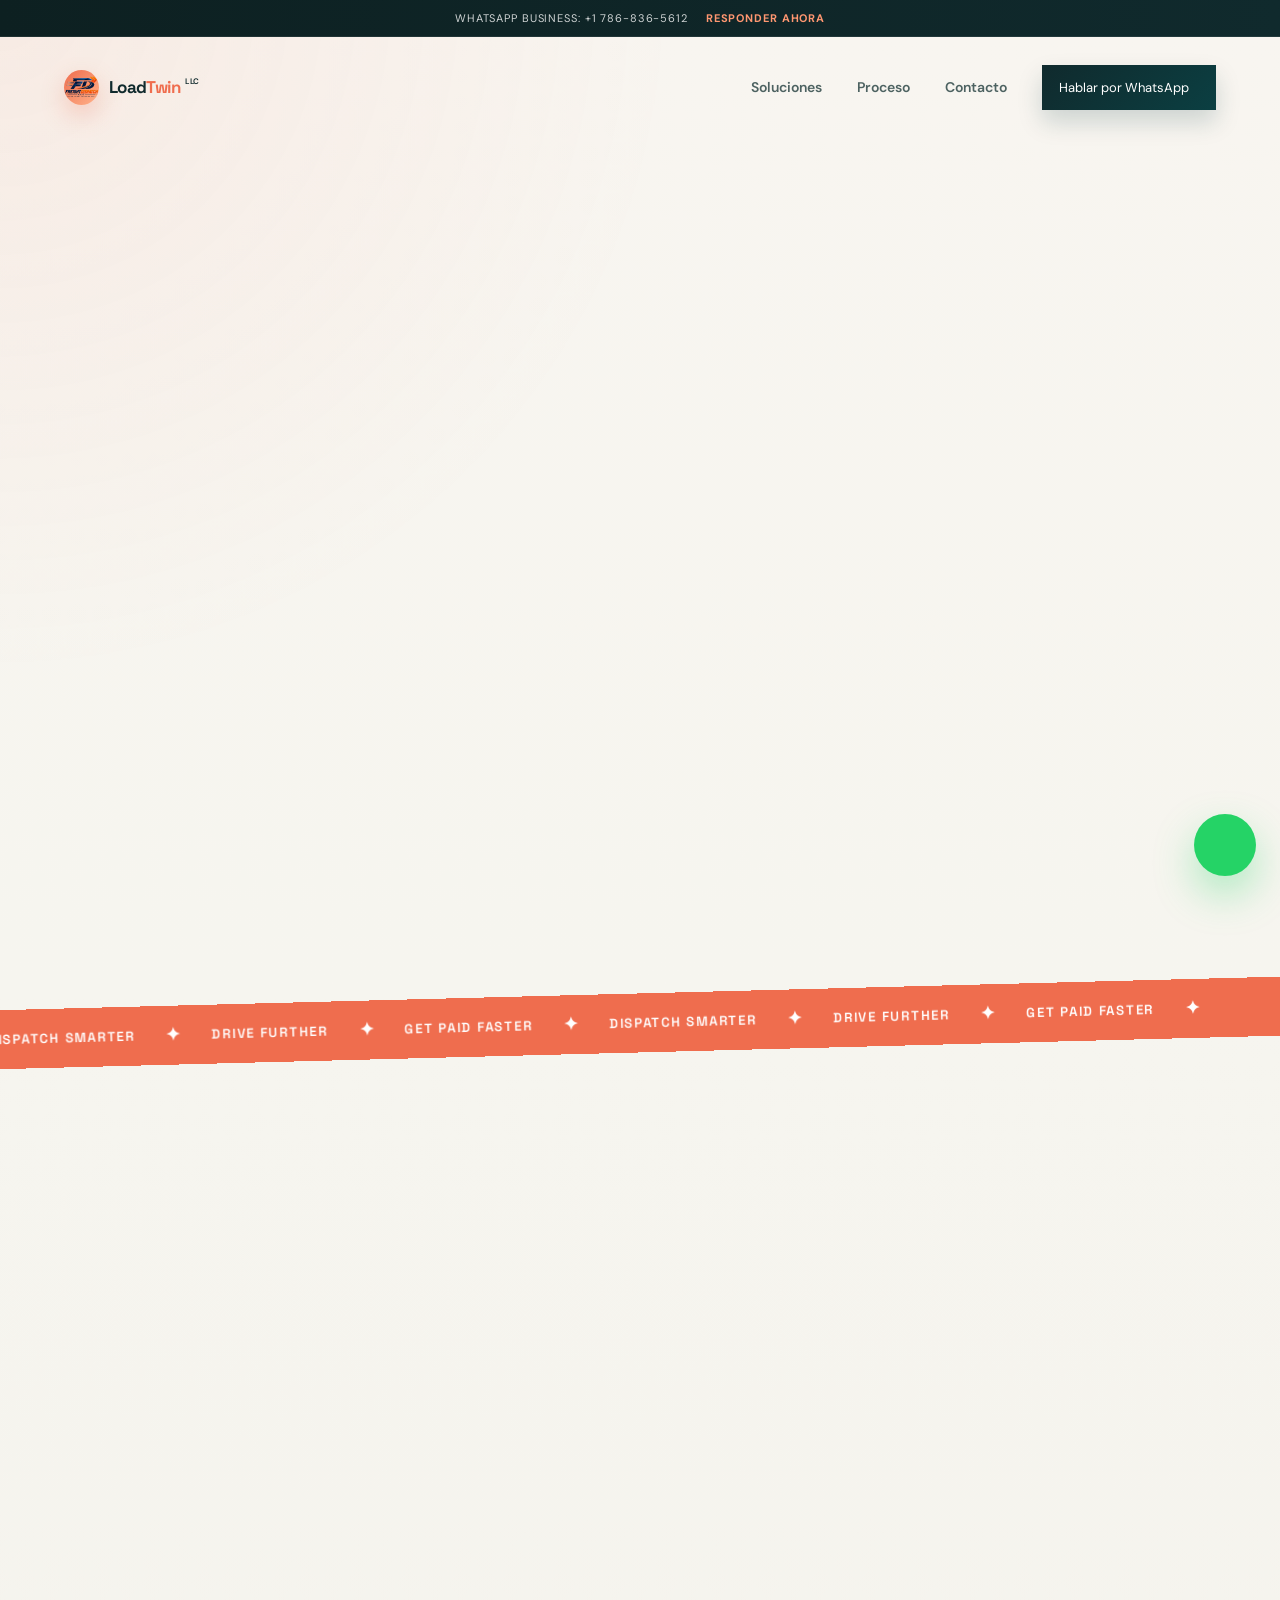
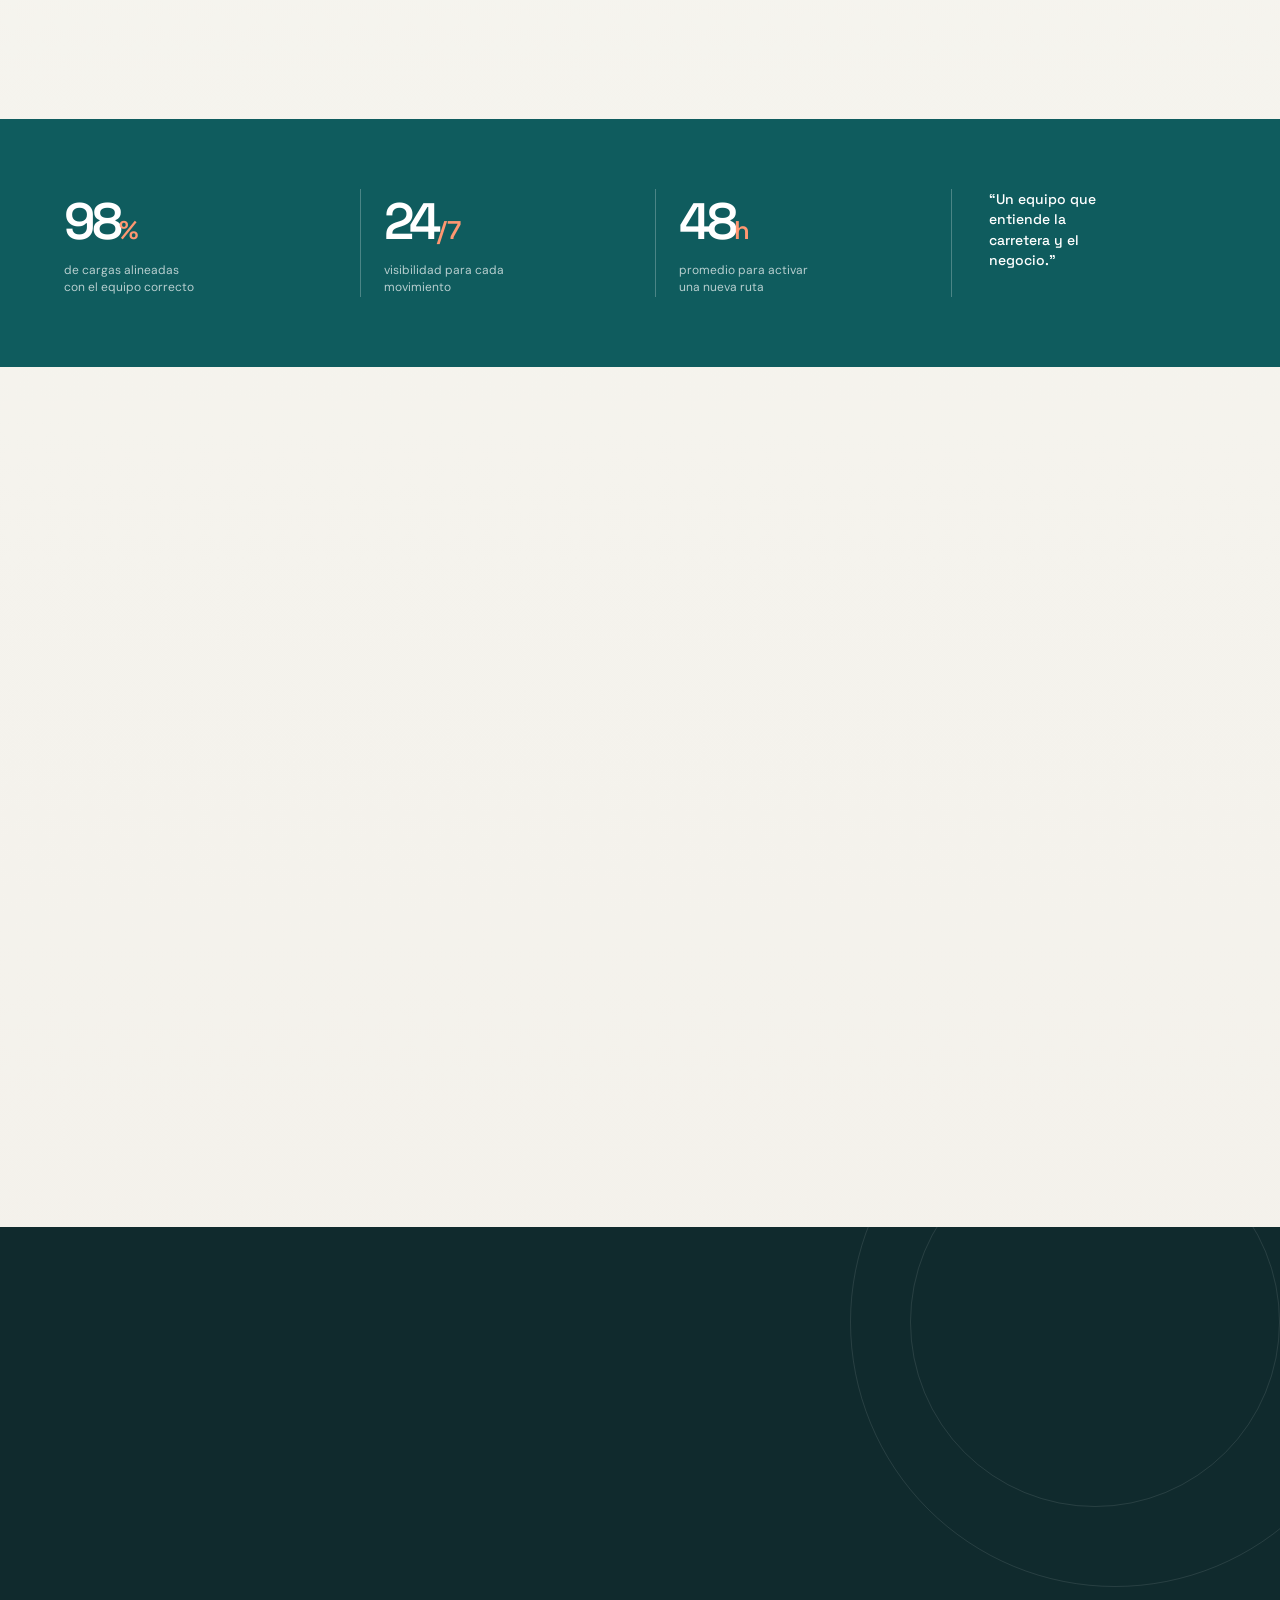
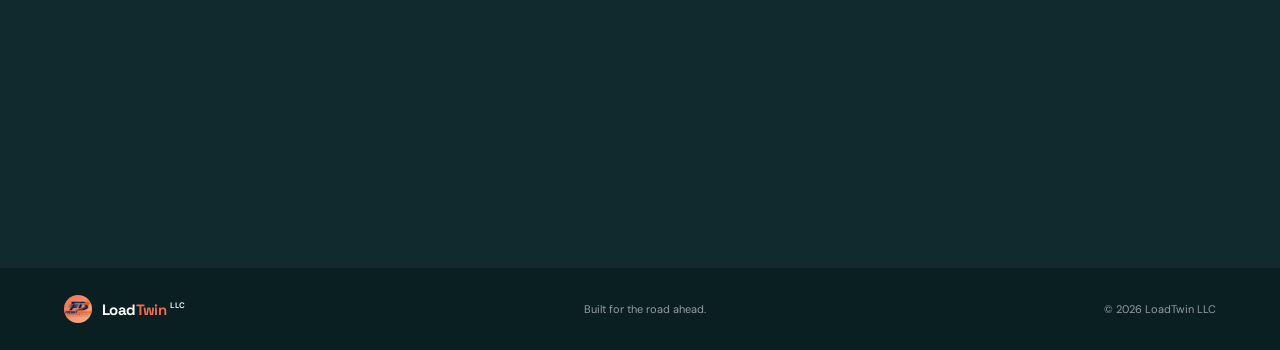
==== Web/loadtwin/index.html @ 12fa89ee "feat: add LoadTwin landing clone" ====
<!doctype html>
<html lang="es">
<head>
  <meta charset="UTF-8">
  <meta name="viewport" content="width=device-width, initial-scale=1.0">
  <meta name="description" content="LoadTwin LLC conecta cargas, transportistas y operaciones de transporte con precisión.">
  <title>LoadTwin LLC | Mueve mejor</title>
  <link rel="preconnect" href="https://fonts.googleapis.com">
  <link rel="preconnect" href="https://fonts.gstatic.com" crossorigin>
  <link href="https://fonts.googleapis.com/css2?family=DM+Sans:wght@400;500;600;700&family=Space+Grotesk:wght@500;600;700&display=swap" rel="stylesheet">
  <link rel="stylesheet" href="styles.css">
  <script src="https://unpkg.com/lucide@latest"></script>
  <script>window.LOADTWIN_API_URL = window.LOADTWIN_API_URL || 'https://loadtwin-api.onrender.com';</script>
  <script defer src="script.js"></script>
</head>
<body>
  <div class="top-contact-bar">
    <div class="top-contact-inner">
      <span>WhatsApp Business: +1 786-836-5612</span>
      <a href="https://wa.me/17868365612?text=Hola%20LoadTwin%20LLC%2C%20quiero%20informaci%C3%B3n%20sobre%20cargas%20y%20despacho." target="_blank" rel="noopener noreferrer">Responder ahora</a>
    </div>
  </div>

  <header class="site-header" id="inicio">
    <a class="brand" href="#inicio" aria-label="LoadTwin LLC, inicio">
      <span class="brand-mark"><img src="Designer.png" alt="LoadTwin LLC logo"></span>
      <span>Load<span>Twin</span><small>LLC</small></span>
    </a>
    <button class="menu-toggle icon-button" type="button" aria-label="Abrir menú" aria-expanded="false">
      <i data-lucide="menu"></i>
    </button>
    <nav class="main-nav" aria-label="Navegación principal">
      <a href="#soluciones">Soluciones</a>
      <a href="#proceso">Proceso</a>
      <a href="#contacto">Contacto</a>
      <a class="nav-cta" href="https://wa.me/17868365612?text=Hola%20LoadTwin%20LLC%2C%20quiero%20informaci%C3%B3n%20sobre%20cargas%20y%20despacho." target="_blank" rel="noopener noreferrer">Hablar por WhatsApp <i data-lucide="arrow-up-right"></i></a>
    </nav>
  </header>

  <main>
    <section class="hero section-grid">
      <div class="hero-copy reveal">
        <div class="eyebrow"><span class="pulse-dot"></span> Operaciones que avanzan</div>
        <h1>Tu próxima carga no se queda esperando.<em> Lo movemos.</em></h1>
        <p class="hero-lede">Dispatch de carga para transportistas y brokers que quieren rutas mejor alineadas, menos fricción operativa y más control sobre cada movimiento.</p>
        <div class="hero-actions">
          <a class="button button-dark" href="https://wa.me/17868365612?text=Hola%20LoadTwin%20LLC%2C%20quiero%20informaci%C3%B3n%20sobre%20cargas%20y%20despacho." target="_blank" rel="noopener noreferrer">Hablar por WhatsApp <i data-lucide="arrow-right"></i></a>
          <a class="text-link" href="#soluciones">Conoce nuestra operación <i data-lucide="play-circle"></i></a>
        </div>
        <div class="hero-trust">
          <div class="avatar-stack" aria-hidden="true">
            <img src="https://images.unsplash.com/photo-1536147116438-62679a5e01f2?auto=format&fit=crop&w=80&q=80" alt="">
            <img src="https://images.unsplash.com/photo-1500648767791-00dcc994a43e?auto=format&fit=crop&w=80&q=80" alt="">
            <img src="https://images.unsplash.com/photo-1560250097-0b93528c311a?auto=format&fit=crop&w=80&q=80" alt="">
          </div>
          <span><strong>+250</strong> operadores ya se mueven con nosotros</span>
        </div>
      </div>
      <div class="hero-visual reveal reveal-delay">
        <div class="image-frame">
          <img src="https://images.unsplash.com/photo-1519003722824-194d4455a60c?auto=format&fit=crop&w=1200&q=85" alt="Camión de carga recorriendo una carretera">
          <div class="image-stamp"><span>FD</span><strong>On the road<br>since 2019</strong></div>
        </div>
        <div class="route-card floating-card">
          <div class="route-icon"><i data-lucide="navigation"></i></div>
          <div><span>Ruta en seguimiento</span><strong>Miami <b>→</b> Dallas</strong></div>
          <span class="status-chip">En ruta</span>
        </div>
      </div>
    </section>

    <section class="marquee-band" aria-label="Servicios de LoadTwin">
      <div class="marquee-track"><span>DISPATCH SMARTER</span><b>✦</b><span>DRIVE FURTHER</span><b>✦</b><span>GET PAID FASTER</span><b>✦</b><span>DISPATCH SMARTER</span><b>✦</b><span>DRIVE FURTHER</span><b>✦</b><span>GET PAID FASTER</span><b>✦</b></div>
    </section>

    <section class="solutions section-grid" id="soluciones">
      <div class="section-heading reveal">
        <div class="eyebrow">Una operación más clara</div>
        <h2>Menos fricción.<br><em>Más ruta.</em></h2>
        <p>Coordinamos la operación para que puedas mover carga con mejor sincronía, menos llamadas y más oportunidades reales.</p>
        <a class="text-link" href="#contacto">Ver cómo podemos ayudarte <i data-lucide="arrow-up-right"></i></a>
      </div>
      <div class="service-list reveal reveal-delay">
        <article class="service-item">
          <span class="service-number">01</span><div class="service-icon"><i data-lucide="scan-search"></i></div>
          <div><h3>Búsqueda con criterio</h3><p>Filtramos cargas por ruta, equipo, tarifa y tiempos para encontrar oportunidades que sí encajan.</p></div>
          <i class="service-arrow" data-lucide="arrow-up-right"></i>
        </article>
        <article class="service-item">
          <span class="service-number">02</span><div class="service-icon"><i data-lucide="handshake"></i></div>
          <div><h3>Negociación que protege</h3><p>Conectamos con brokers y clientes, revisamos condiciones y cuidamos cada acuerdo.</p></div>
          <i class="service-arrow" data-lucide="arrow-up-right"></i>
        </article>
        <article class="service-item">
          <span class="service-number">03</span><div class="service-icon"><i data-lucide="file-check-2"></i></div>
          <div><h3>Documentos en orden</h3><p>Contratos, rate confirmations, facturas y registros listos cuando los necesitas.</p></div>
          <i class="service-arrow" data-lucide="arrow-up-right"></i>
        </article>
      </div>
    </section>

    <section class="stats-band">
      <div class="stats-inner">
        <div class="stat"><strong>98<span>%</span></strong><p>de cargas alineadas con el equipo correcto</p></div>
        <div class="stat"><strong>24<span>/7</span></strong><p>visibilidad para cada movimiento</p></div>
        <div class="stat"><strong>48<span>h</span></strong><p>promedio para activar una nueva ruta</p></div>
        <div class="stat stat-note"><i data-lucide="quote"></i><p>“Un equipo que entiende la carretera y el negocio.”</p></div>
      </div>
    </section>

    <section class="process section-grid" id="proceso">
      <div class="process-photo reveal">
        <img src="https://images.unsplash.com/photo-1519003722824-194d4455a60c?auto=format&fit=crop&w=1000&q=85" alt="Camión Freightliner en una carretera abierta">
        <div class="photo-label"><span>01</span><strong>Tu ruta,<br>nuestro foco.</strong></div>
      </div>
      <div class="process-copy reveal reveal-delay">
        <div class="eyebrow">Así se mueve contigo</div>
        <h2>Del primer mensaje<br>al <em>pago final.</em></h2>
        <div class="steps">
          <div class="step active"><span>01</span><div><h3>Cuéntanos tu operación</h3><p>Tipo de equipo, zonas y objetivos. Partimos de lo que realmente necesitas.</p></div></div>
          <div class="step"><span>02</span><div><h3>Elegimos la mejor jugada</h3><p>Buscamos, comparamos y presentamos cargas con información completa.</p></div></div>
          <div class="step"><span>03</span><div><h3>Seguimos hasta cerrar</h3><p>Coordinamos documentos, seguimiento y facturación para que no te detengas.</p></div></div>
        </div>
      </div>
    </section>

    <section class="contact-section" id="contacto">
      <div class="contact-orbit orbit-one"></div><div class="contact-orbit orbit-two"></div>
      <div class="contact-content section-grid">
        <div class="contact-copy reveal"><div class="eyebrow eyebrow-light">Hablemos de tu siguiente movimiento</div><h2>Tu próxima ruta empieza<br>con una <em>respuesta rápida.</em></h2><p>Cuéntanos qué necesitas mover y te conectamos con la mejor opción de despacho para tu operación.</p><div class="contact-details"><span><i data-lucide="mail"></i> dispatch@loadtwinllc.com</span><a class="contact-phone-link" href="https://wa.me/17868365612?text=Hola%20LoadTwin%20LLC%2C%20quiero%20informaci%C3%B3n%20sobre%20cargas%20y%20despacho." target="_blank" rel="noopener noreferrer"><i data-lucide="phone"></i> WhatsApp Business: +1 786-836-5612</a></div></div>
        <form class="contact-form reveal reveal-delay">
          <div class="form-row"><label>Nombre<input type="text" name="name" placeholder="Tu nombre" required></label><label>Empresa<input type="text" name="company" placeholder="Nombre de tu empresa"></label></div>
          <label>Correo electrónico<input type="email" name="email" placeholder="tu@empresa.com" required></label>
          <label>¿Qué necesitas mover?<select name="need"><option value="dispatch">Despacho para mi camión</option><option value="load">Encontrar una carga</option><option value="partnership">Hablar de una alianza</option></select></label>
          <button class="button button-coral" type="submit">Enviar solicitud <i data-lucide="arrow-up-right"></i></button>
          <p class="form-note">Respondemos normalmente dentro de un día hábil.</p>
          <p class="form-success" role="status" aria-live="polite">Recibimos tu solicitud. Te contactaremos pronto.</p>
          <p class="form-error" role="alert" aria-live="assertive">No pudimos enviar la solicitud. Inténtalo de nuevo.</p>
        </form>
      </div>
    </section>
  </main>

  <footer class="site-footer"><a class="brand" href="#inicio"><span class="brand-mark"><img src="Designer.png" alt="LoadTwin LLC logo"></span><span>Load<span>Twin</span><small>LLC</small></span></a><p>Built for the road ahead.</p><span>© 2026 LoadTwin LLC</span></footer>

  <a class="whatsapp-float" href="https://wa.me/17868365612?text=Hola%20LoadTwin%20LLC%2C%20quiero%20informaci%C3%B3n%20sobre%20cargas%20y%20despacho." target="_blank" rel="noopener noreferrer" aria-label="Contactar por WhatsApp">
    <i data-lucide="message-circle-more"></i>
  </a>
</body>
</html>
---- Web/loadtwin/styles.css ----
:root {
  --ink: #102a2d;
  --ink-soft: #4d6261;
  --paper: #f6f5ef;
  --paper-dark: #e8e9e0;
  --orange: #ef6d4e;
  --orange-light: #ff9771;
  --teal: #0f5c5e;
  --teal-deep: #0b3f42;
  --line: rgba(16, 42, 45, .16);
  --display: "Space Grotesk", sans-serif;
  --body: "DM Sans", sans-serif;
}

* { box-sizing: border-box; }
html { scroll-behavior: smooth; }
body {
  margin: 0;
  background:
    radial-gradient(circle at top left, rgba(239,109,78,.08), transparent 18%),
    linear-gradient(180deg, #f8f5f0 0%, #f6f5ef 28%, #f3f0ea 100%);
  color: var(--ink);
  font-family: var(--body);
  font-size: 16px;
  line-height: 1.5;
  overflow-x: hidden;
}
a { color: inherit; text-decoration: none; }
button, input, select { font: inherit; }
.top-contact-bar {
  background: linear-gradient(90deg, #0d2021 0%, #102a2d 100%);
  color: rgba(255,255,255,.8);
  font-size: 11px;
  letter-spacing: .08em;
  text-transform: uppercase;
  box-shadow: inset 0 -1px 0 rgba(255,255,255,.08);
}
.top-contact-inner { align-items: center; display: flex; justify-content: center; gap: 18px; margin: 0 auto; max-width: 1280px; padding: 10px 5vw; }
.top-contact-inner a { color: var(--orange-light); font-weight: 700; }
.site-header {
  align-items: center;
  display: flex;
  justify-content: space-between;
  margin: 0 auto;
  max-width: 1280px;
  padding: 28px 5vw;
  position: relative;
  z-index: 10;
}
.brand { align-items: center; display: inline-flex; font: 700 17px var(--display); gap: 10px; letter-spacing: -.04em; }
.brand > span:last-child > span { color: var(--orange); }
.brand small { display: inline-block; font: 600 8px var(--body); letter-spacing: .12em; margin-left: 4px; vertical-align: top; }
.brand-mark {
  align-items: center;
  background: linear-gradient(135deg, var(--orange) 0%, #ffb28a 100%);
  border-radius: 50%;
  box-shadow: 0 10px 24px rgba(239,109,78,.28);
  color: white;
  display: inline-flex;
  height: 35px;
  justify-content: center;
  overflow: hidden;
  width: 35px;
}
.brand-mark img { display: block; height: 100%; object-fit: cover; width: 100%; }
.brand-mark svg { height: 18px; width: 18px; }
.main-nav { align-items: center; display: flex; gap: 35px; }
.main-nav > a:not(.nav-cta) { color: var(--ink-soft); font-size: 14px; font-weight: 600; transition: color .2s; }
.main-nav > a:not(.nav-cta):hover { color: var(--orange); }
.nav-cta {
  align-items: center;
  background: linear-gradient(135deg, var(--ink) 0%, var(--teal-deep) 100%);
  color: #fff;
  display: inline-flex;
  font-size: 13px;
  gap: 10px;
  padding: 13px 17px;
  transition: transform .2s, box-shadow .2s;
  box-shadow: 0 12px 25px rgba(11,63,66,.18);
}
.nav-cta:hover { box-shadow: 0 18px 30px rgba(16,42,45,.18); transform: translateY(-1px); }
.nav-cta svg, .button svg, .text-link svg { height: 16px; width: 16px; }
.icon-button, .menu-toggle { background: transparent; border: 0; color: var(--ink); cursor: pointer; display: none; padding: 8px; }
.section-grid { display: grid; grid-template-columns: repeat(12, 1fr); margin: 0 auto; max-width: 1280px; padding-left: 5vw; padding-right: 5vw; }
.hero { align-items: center; gap: 4vw; min-height: 650px; padding-bottom: 85px; padding-top: 55px; }
.hero-copy { grid-column: span 6; }
.eyebrow { align-items: center; color: var(--orange); display: flex; font-size: 11px; font-weight: 700; gap: 9px; letter-spacing: .14em; text-transform: uppercase; }
.pulse-dot { background: var(--orange); border-radius: 50%; box-shadow: 0 0 0 5px rgba(239,109,78,.15); height: 7px; width: 7px; }
h1, h2, h3, p { margin-top: 0; }
h1, h2 { font-family: var(--display); letter-spacing: -.075em; line-height: .98; }
h1 { font-size: clamp(3.4rem, 6.2vw, 6.3rem); margin: 28px 0; max-width: 710px; }
h1 em, h2 em { color: var(--orange); font-style: normal; }
.hero-lede { color: var(--ink-soft); font-size: 18px; line-height: 1.55; max-width: 470px; }
.hero-actions { align-items: center; display: flex; flex-wrap: wrap; gap: 27px; margin-top: 33px; }
.button {
  align-items: center;
  border: 0;
  cursor: pointer;
  display: inline-flex;
  font-size: 13px;
  font-weight: 700;
  gap: 13px;
  justify-content: center;
  padding: 16px 21px;
  transition: transform .2s, background .2s, box-shadow .2s;
  box-shadow: 0 12px 25px rgba(16,42,45,.08);
}
.button:hover { transform: translateY(-3px); }
.button-dark { background: linear-gradient(135deg, var(--ink) 0%, #16383a 100%); color: #fff; }
.button-dark:hover { background: var(--teal); }
.button-coral { background: linear-gradient(135deg, var(--orange) 0%, #ff8f68 100%); color: white; margin-top: 10px; box-shadow: 0 18px 28px rgba(239,109,78,.24); }
.button-coral:hover { background: var(--orange-light); }
.text-link { align-items: center; color: var(--ink); display: inline-flex; font-size: 13px; font-weight: 700; gap: 8px; }
.text-link:hover { color: var(--orange); }
.hero-trust { align-items: center; color: var(--ink-soft); display: flex; font-size: 12px; gap: 13px; margin-top: 56px; }
.hero-trust strong { color: var(--ink); }
.avatar-stack { display: flex; padding-left: 8px; }
.avatar-stack img { border: 2px solid var(--paper); border-radius: 50%; height: 30px; margin-left: -8px; object-fit: cover; width: 30px; }
.hero-visual { grid-column: 8 / -1; position: relative; }
.image-frame {
  height: 570px;
  overflow: hidden;
  position: relative;
  border-radius: 28px;
  box-shadow: 0 30px 70px rgba(16,42,45,.14);
  border: 1px solid rgba(16,42,45,.08);
}
.image-frame::after { background: linear-gradient(180deg, transparent 45%, rgba(15, 30, 30, .38)); content: ""; inset: 0; position: absolute; }
.image-frame > img { height: 100%; object-fit: cover; object-position: 63% center; width: 100%; }
.image-stamp { align-items: center; bottom: 25px; color: #fff; display: flex; gap: 15px; left: 27px; position: absolute; z-index: 1; }
.image-stamp span { align-items: center; border: 1px solid rgba(255,255,255,.6); border-radius: 50%; display: flex; font: 700 13px var(--display); height: 42px; justify-content: center; width: 42px; }
.image-stamp strong { font: 600 12px/1.25 var(--body); letter-spacing: .04em; text-transform: uppercase; }
.floating-card { align-items: center; background: rgba(255,255,255,.96); backdrop-filter: blur(10px); box-shadow: 0 18px 45px rgba(16,42,45,.16); display: flex; gap: 12px; padding: 15px 18px; border: 1px solid rgba(16,42,45,.06); }
.route-card { bottom: 37px; min-width: 280px; position: absolute; right: -32px; z-index: 2; border-radius: 18px; }
.route-icon { align-items: center; background: #e4f0ea; color: var(--teal); display: flex; height: 39px; justify-content: center; width: 39px; }
.route-icon svg { height: 18px; width: 18px; }
.route-card div:nth-child(2) { display: flex; flex-direction: column; gap: 1px; }
.route-card span:not(.status-chip) { color: var(--ink-soft); font-size: 10px; }
.route-card strong { font: 700 14px var(--display); }
.route-card strong b { color: var(--orange); padding: 0 5px; }
.status-chip { background: #dff2e8; color: #297352; font-size: 10px; margin-left: auto; padding: 4px 7px; }
.marquee-band { background: var(--orange); color: #fff; overflow: hidden; padding: 15px 0; transform: rotate(-1.5deg) scale(1.02); }
.marquee-track { align-items: center; animation: ticker 28s linear infinite; display: flex; gap: 30px; white-space: nowrap; width: max-content; }
.marquee-track span { font: 600 13px var(--display); letter-spacing: .12em; }
.marquee-track b { font-size: 18px; }
.solutions { gap: 8vw; padding-bottom: 135px; padding-top: 160px; }
.section-heading { grid-column: span 4; }
h2 { font-size: clamp(2.6rem, 4vw, 4.5rem); margin: 24px 0; }
.section-heading > p { color: var(--ink-soft); line-height: 1.65; margin-bottom: 29px; max-width: 290px; }
.service-list { grid-column: 6 / -1; }
.service-item { align-items: center; border-bottom: 1px solid var(--line); display: grid; gap: 17px; grid-template-columns: 30px 51px 1fr 24px; padding: 24px 0; transition: padding .25s, background .25s; }
.service-item:first-child { border-top: 1px solid var(--line); }
.service-item:hover { background: rgba(255,255,255,.38); padding-left: 13px; }
.service-number { color: var(--orange); font: 700 11px var(--display); }
.service-icon { align-items: center; background: #e3ebe6; color: var(--teal); display: flex; height: 51px; justify-content: center; width: 51px; }
.service-icon svg { height: 22px; width: 22px; }
.service-item h3 { font: 700 18px var(--display); letter-spacing: -.04em; margin-bottom: 4px; }
.service-item p { color: var(--ink-soft); font-size: 13px; line-height: 1.5; margin-bottom: 0; max-width: 470px; }
.service-arrow { color: var(--orange); height: 20px; width: 20px; }
.stats-band { background: var(--teal); color: #fff; }
.stats-inner { display: grid; gap: 30px; grid-template-columns: repeat(4, 1fr); margin: 0 auto; max-width: 1280px; padding: 70px 5vw; }
.stat { border-left: 1px solid rgba(255,255,255,.25); padding-left: 23px; }
.stat:first-child { border: 0; padding-left: 0; }
.stat strong { font: 600 clamp(2.6rem, 4vw, 4.2rem) var(--display); letter-spacing: -.08em; }
.stat strong span { color: var(--orange-light); font-size: .5em; letter-spacing: -.03em; }
.stat p { color: rgba(255,255,255,.7); font-size: 12px; line-height: 1.45; margin: 8px 0 0; max-width: 130px; }
.stat-note { align-items: flex-start; display: flex; gap: 14px; }
.stat-note svg { color: var(--orange-light); flex: 0 0 auto; height: 22px; }
.stat-note p { color: white; font: 500 14px/1.45 var(--display); margin-top: 0; }
.process { align-items: center; gap: 9vw; padding-bottom: 145px; padding-top: 145px; }
.process-photo { grid-column: span 5; height: 570px; position: relative; }
.process-photo img { height: 100%; object-fit: cover; width: 100%; }
.photo-label { background: var(--orange); bottom: -25px; color: white; display: flex; gap: 17px; left: -26px; padding: 20px 24px; position: absolute; }
.photo-label span { font: 700 12px var(--display); }
.photo-label strong { font: 600 14px/1.2 var(--display); }
.process-copy { grid-column: 7 / -1; }
.process-copy > h2 { margin-bottom: 46px; }
.steps { border-top: 1px solid var(--line); }
.step { border-bottom: 1px solid var(--line); display: grid; gap: 19px; grid-template-columns: 35px 1fr; padding: 19px 0; }
.step > span { color: var(--orange); font: 700 12px var(--display); padding-top: 4px; }
.step h3 { font: 700 17px var(--display); margin-bottom: 6px; }
.step p { color: var(--ink-soft); font-size: 13px; line-height: 1.5; margin: 0; max-width: 430px; }
.contact-section { background: var(--ink); color: white; overflow: hidden; position: relative; }
.contact-content { gap: 8vw; padding-bottom: 120px; padding-top: 120px; position: relative; z-index: 1; }
.contact-copy { grid-column: span 6; }
.eyebrow-light { color: var(--orange-light); }
.contact-copy h2 { margin: 25px 0 24px; }
.contact-copy p { color: rgba(255,255,255,.68); max-width: 385px; }
.contact-details { display: flex; flex-direction: column; font-size: 12px; gap: 12px; margin-top: 42px; }
.contact-details span, .contact-details a { align-items: center; display: flex; gap: 11px; }
.contact-details a { color: white; text-decoration: none; }
.contact-details svg { color: var(--orange-light); height: 16px; width: 16px; }
.contact-phone-link:hover { color: var(--orange-light); }
.contact-form { background: white; color: var(--ink); grid-column: 8 / -1; padding: 35px; }
.contact-form {
  border-radius: 24px;
  box-shadow: 0 30px 60px rgba(0,0,0,.12);
  border: 1px solid rgba(16,42,45,.04);
}
.whatsapp-float { align-items: center; background: #25d366; border-radius: 50%; bottom: 24px; box-shadow: 0 18px 40px rgba(37, 211, 102, .35); color: #fff; display: inline-flex; height: 62px; justify-content: center; position: fixed; right: 24px; width: 62px; z-index: 50; }
.whatsapp-float:hover { transform: translateY(-2px); }
.whatsapp-float svg { height: 26px; width: 26px; }
.contact-form label { color: var(--ink-soft); display: block; font-size: 11px; font-weight: 700; margin-bottom: 18px; }
.contact-form input, .contact-form select { background: transparent; border: 0; border-bottom: 1px solid var(--line); border-radius: 0; color: var(--ink); display: block; font-size: 14px; margin-top: 6px; outline: none; padding: 8px 0; width: 100%; }
.contact-form input:focus, .contact-form select:focus { border-color: var(--orange); }
.contact-form input::placeholder { color: #a4aeaa; }
.form-row { display: grid; gap: 20px; grid-template-columns: 1fr 1fr; }
.form-note { color: var(--ink-soft); font-size: 11px; margin: 17px 0 0; }
.form-success { color: #27805c; display: none; font-size: 12px; margin: 13px 0 0; }
.form-success.visible { display: block; }
.form-error { color: #b54836; display: none; font-size: 12px; margin: 13px 0 0; }
.form-error.visible { display: block; }
.contact-orbit { border: 1px solid rgba(255,255,255,.1); border-radius: 50%; height: 530px; position: absolute; right: -100px; top: -170px; width: 530px; }
.orbit-two { height: 370px; right: 0; top: -90px; width: 370px; }
.site-footer { align-items: center; background: #091f21; color: rgba(255,255,255,.57); display: flex; font-size: 11px; justify-content: space-between; padding: 27px 5vw; }
.site-footer .brand { color: white; font-size: 15px; }
.site-footer .brand-mark { height: 28px; width: 28px; }
.site-footer .brand-mark svg { height: 15px; width: 15px; }
.site-footer p { margin: 0; }
.site-footer .brand-mark {
  box-shadow: none;
}
.reveal { opacity: 0; transform: translateY(24px); transition: opacity .8s ease, transform .8s ease; }
.reveal.is-visible { opacity: 1; transform: translateY(0); }
.reveal-delay { transition-delay: .15s; }
@keyframes ticker { to { transform: translateX(-50%); } }

@media (max-width: 850px) {
  .top-contact-inner { gap: 8px 14px; flex-wrap: wrap; text-align: center; }
  .site-header { padding-bottom: 20px; padding-top: 20px; }
  .menu-toggle { display: block; }
  .main-nav { align-items: stretch; background: var(--paper); box-shadow: 0 20px 25px rgba(16,42,45,.12); display: none; flex-direction: column; gap: 0; left: 0; padding: 15px 5vw 25px; position: absolute; right: 0; top: 75px; }
  .main-nav.open { display: flex; }
  .main-nav > a { padding: 12px 0; }
  .nav-cta { justify-content: center; margin-top: 8px; }
  .hero { display: block; padding-bottom: 75px; padding-top: 45px; }
  .hero-visual { margin-top: 55px; }
  .image-frame { height: 460px; }
  .route-card { bottom: 20px; right: 13px; }
  .solutions { display: block; padding-bottom: 85px; padding-top: 110px; }
  .service-list { margin-top: 55px; }
  .stats-inner { grid-template-columns: 1fr 1fr; padding-bottom: 55px; padding-top: 55px; }
  .stat:nth-child(3) { border-left: 0; padding-left: 0; }
  .process { display: block; padding-bottom: 100px; padding-top: 100px; }
  .process-copy { margin-top: 80px; }
  .contact-content { display: block; padding-bottom: 85px; padding-top: 85px; }
  .contact-form { margin-top: 55px; }
  .site-footer { align-items: flex-start; flex-direction: column; gap: 17px; }
}
@media (max-width: 480px) {
  .top-contact-bar { font-size: 9px; }
  .top-contact-inner { padding-bottom: 9px; padding-top: 9px; }
  h1 { font-size: 3.35rem; }
  .hero-lede { font-size: 16px; }
  .hero-actions { align-items: flex-start; flex-direction: column; }
  .image-frame { height: 390px; }
  .route-card { min-width: 0; padding: 11px; right: 8px; }
  .status-chip { display: none; }
  .service-item { grid-template-columns: 24px 44px 1fr; }
  .service-arrow { display: none; }
  .service-icon { height: 44px; width: 44px; }
  .service-item h3 { font-size: 15px; }
  .service-item p { font-size: 12px; }
  .stats-inner { gap: 26px 15px; }
  .stat { padding-left: 12px; }
  .stat strong { font-size: 2.5rem; }
  .form-row { display: block; }
  .contact-form { padding: 25px 21px; width: 100%; }
}
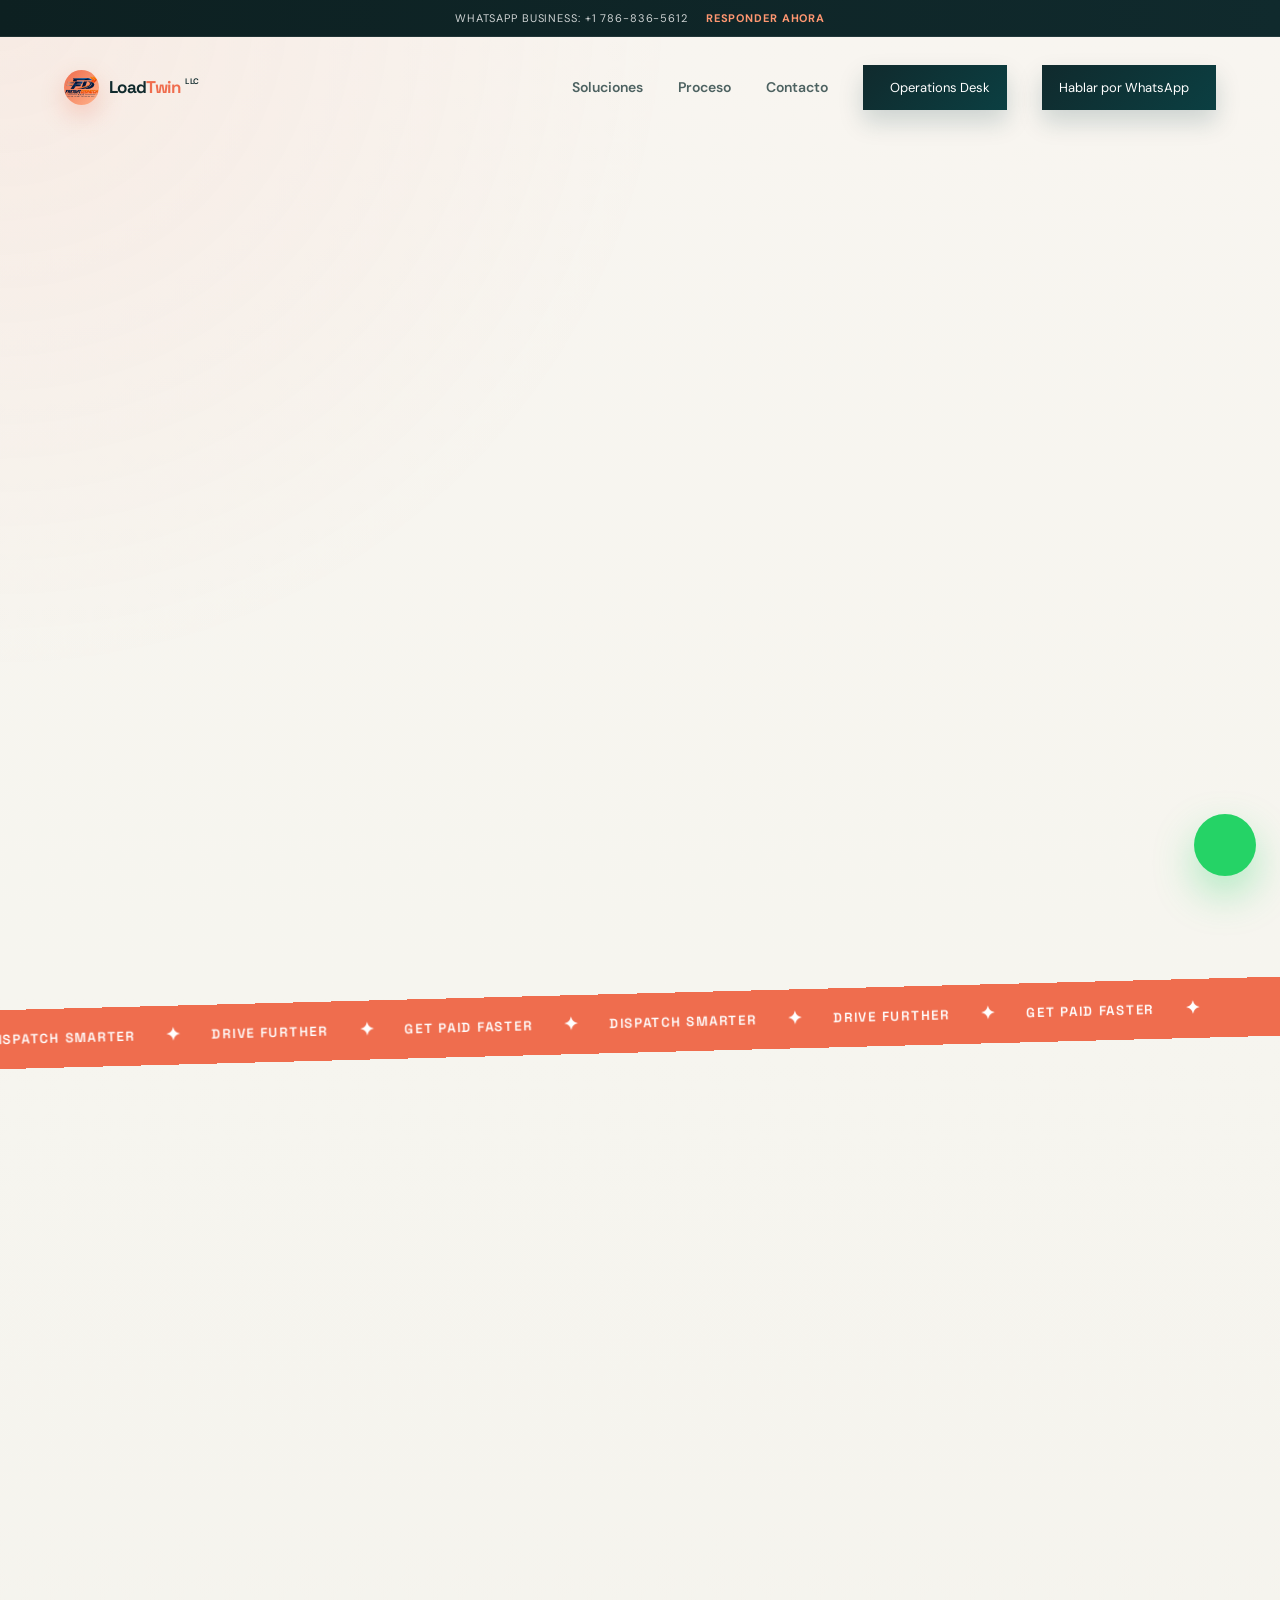
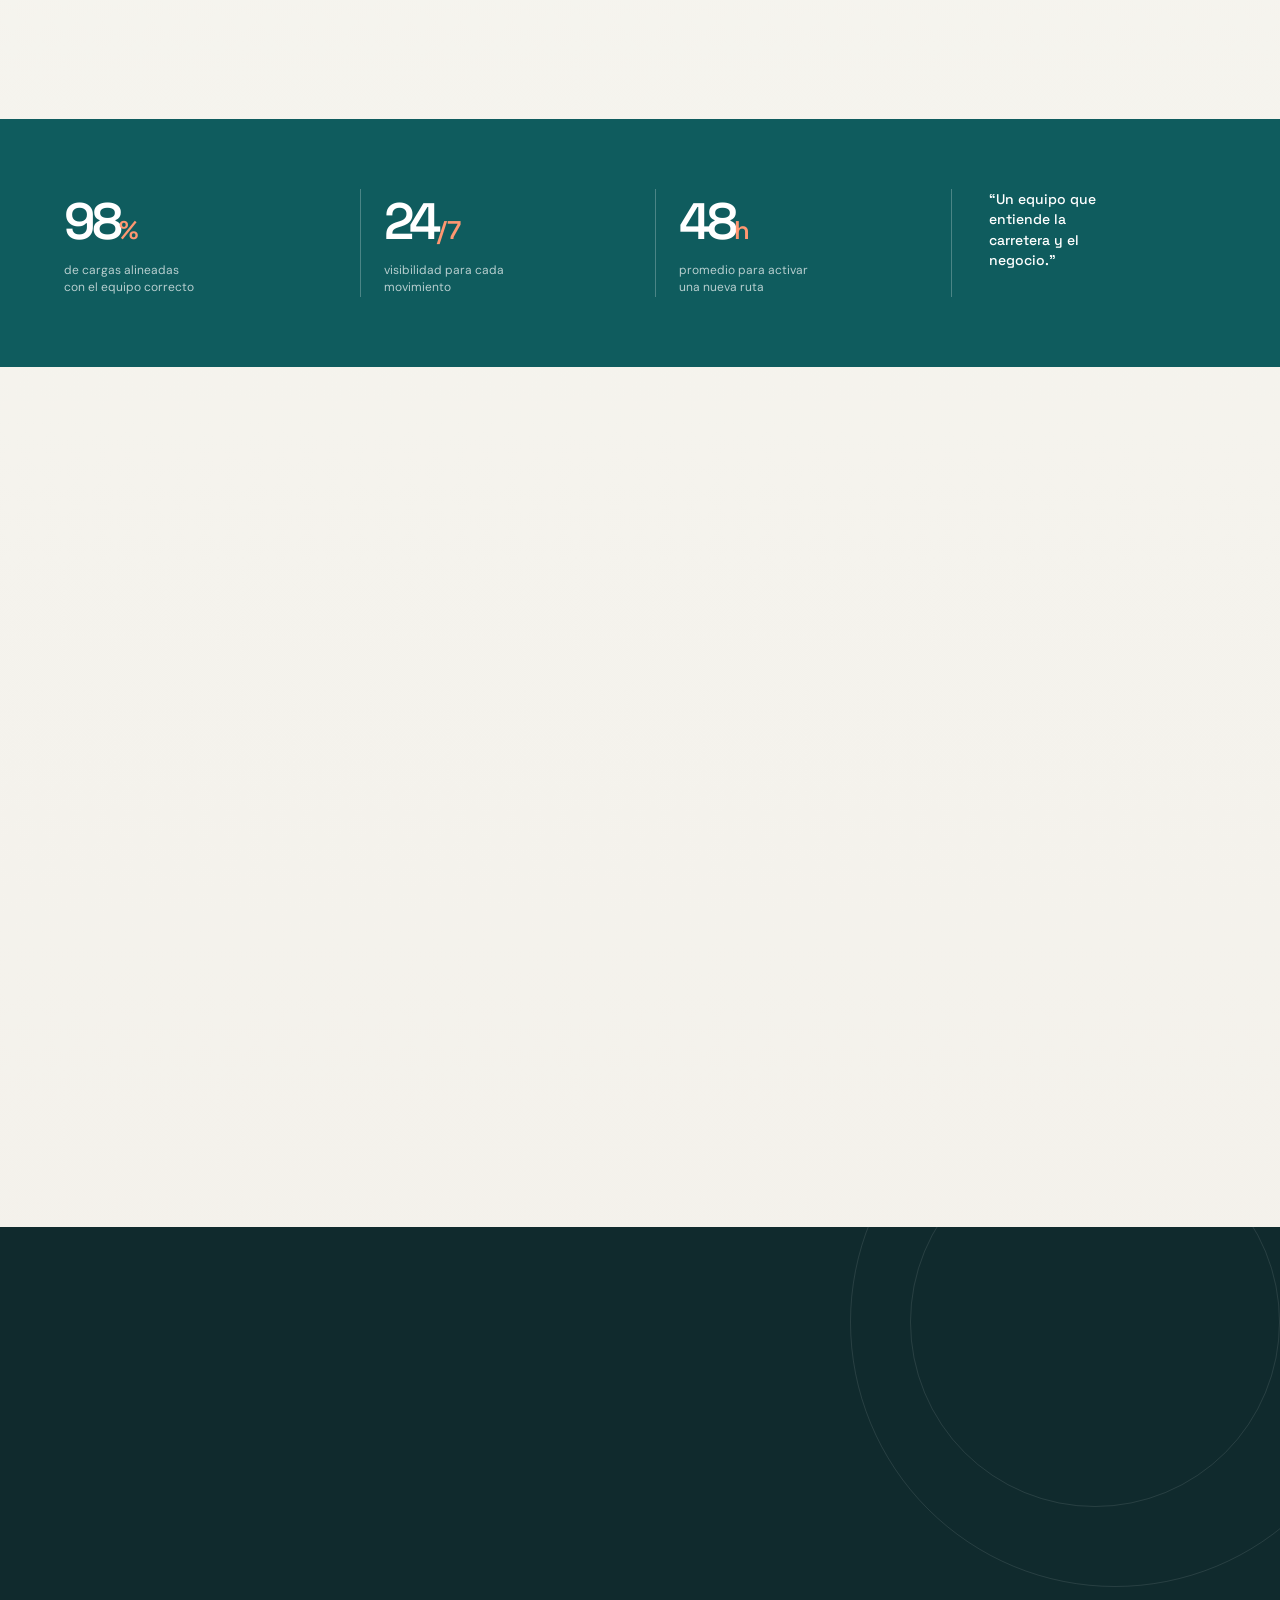
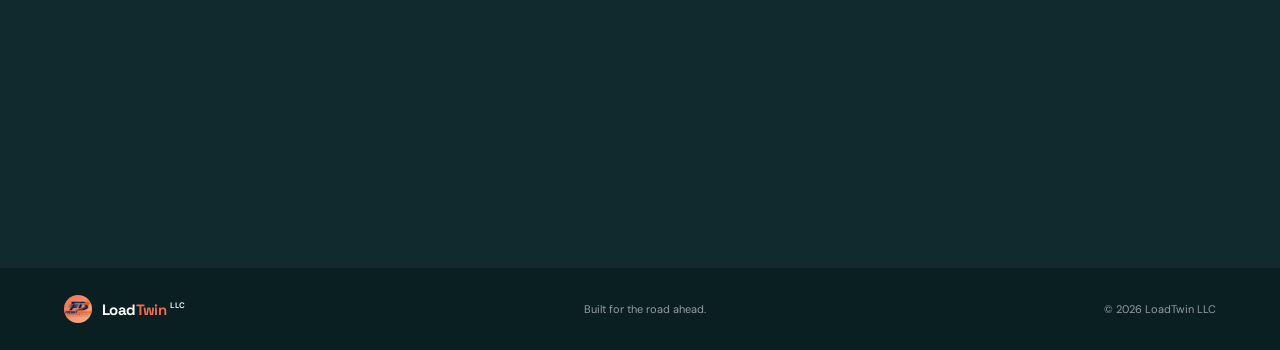
==== commit 91e82357: "feat: add LoadTwin operations office" ====
--- a/Web/loadtwin/index.html
+++ b/Web/loadtwin/index.html
@@ -5,6 +5,7 @@
   <meta name="viewport" content="width=device-width, initial-scale=1.0">
   <meta name="description" content="LoadTwin LLC conecta cargas, transportistas y operaciones de transporte con precisión.">
   <title>LoadTwin LLC | Mueve mejor</title>
+  <link rel="icon" type="image/png" href="Designer.png">
   <link rel="preconnect" href="https://fonts.googleapis.com">
   <link rel="preconnect" href="https://fonts.gstatic.com" crossorigin>
   <link href="https://fonts.googleapis.com/css2?family=DM+Sans:wght@400;500;600;700&family=Space+Grotesk:wght@500;600;700&display=swap" rel="stylesheet">
@@ -33,6 +34,7 @@
       <a href="#soluciones">Soluciones</a>
       <a href="#proceso">Proceso</a>
       <a href="#contacto">Contacto</a>
+      <a class="nav-cta" href="office/" target="_self"><i data-lucide="layout-dashboard"></i> Operations Desk</a>
       <a class="nav-cta" href="https://wa.me/17868365612?text=Hola%20LoadTwin%20LLC%2C%20quiero%20informaci%C3%B3n%20sobre%20cargas%20y%20despacho." target="_blank" rel="noopener noreferrer">Hablar por WhatsApp <i data-lucide="arrow-up-right"></i></a>
     </nav>
   </header>
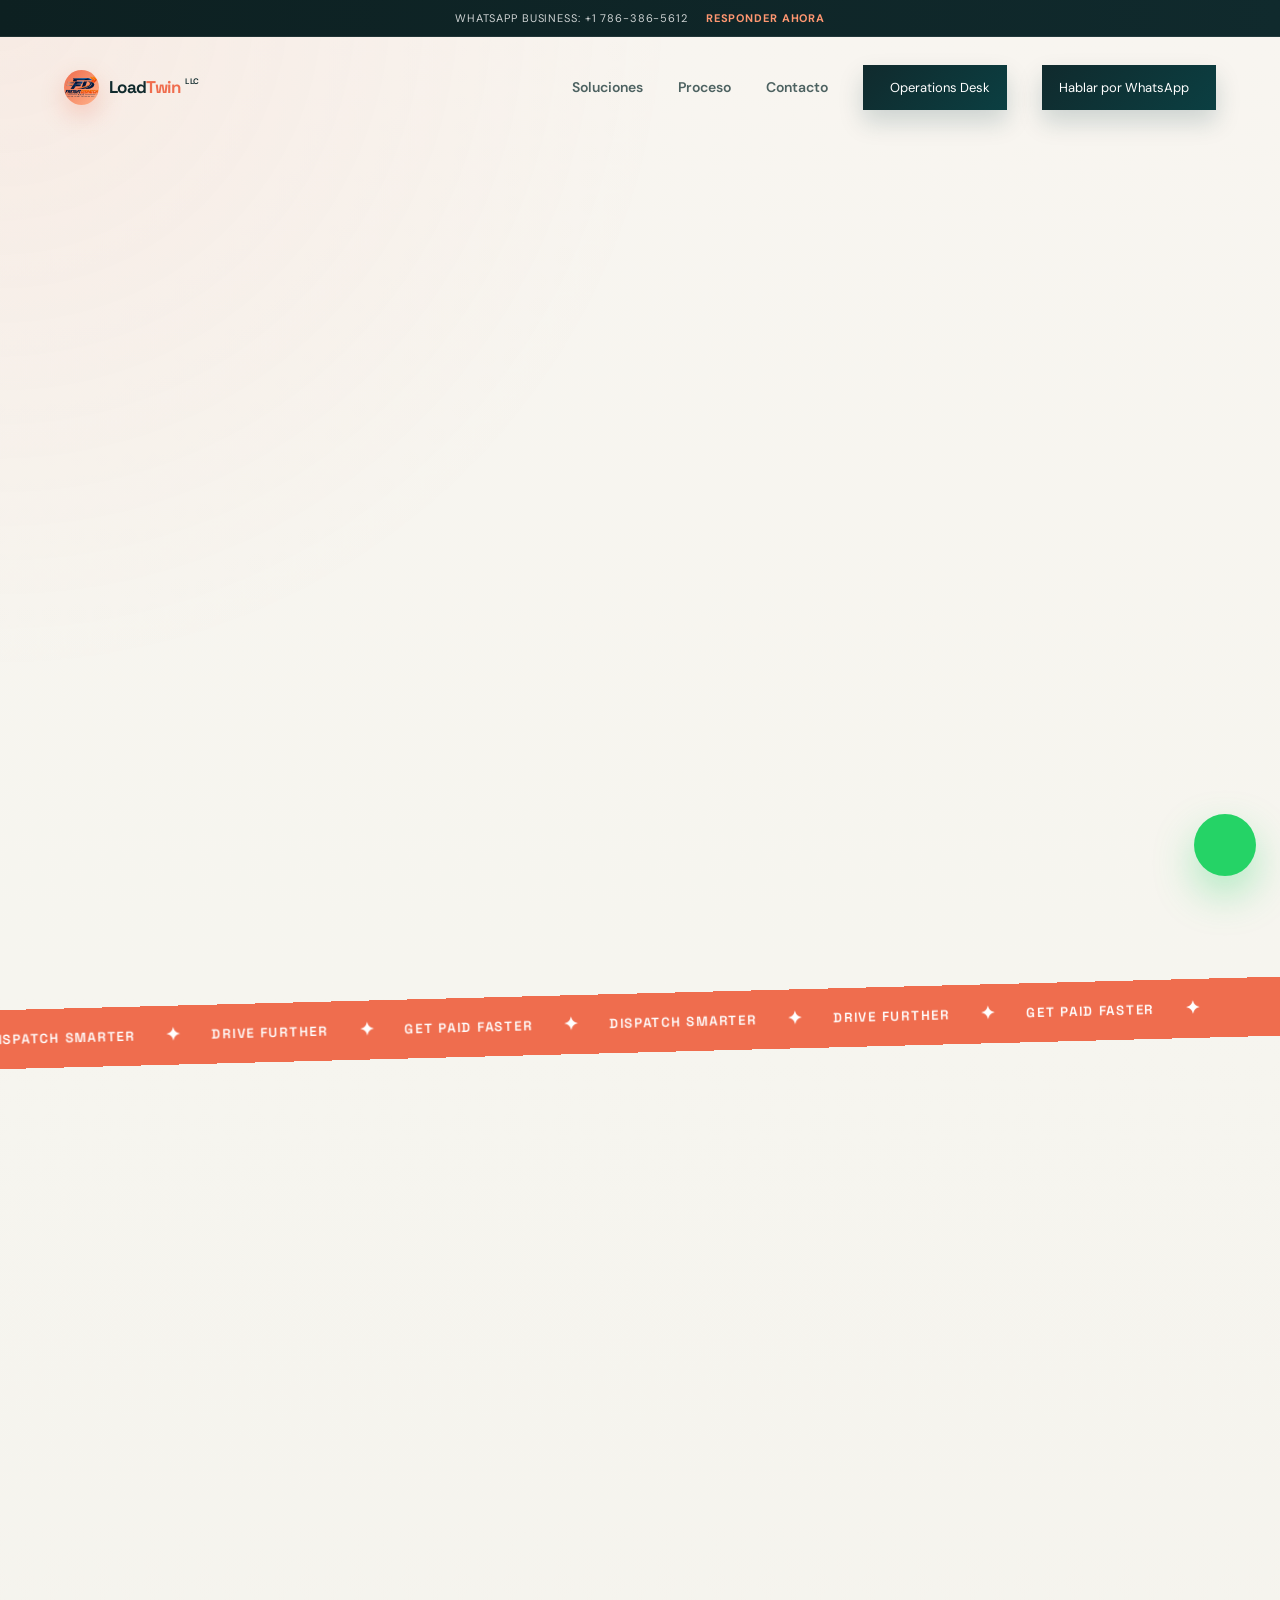
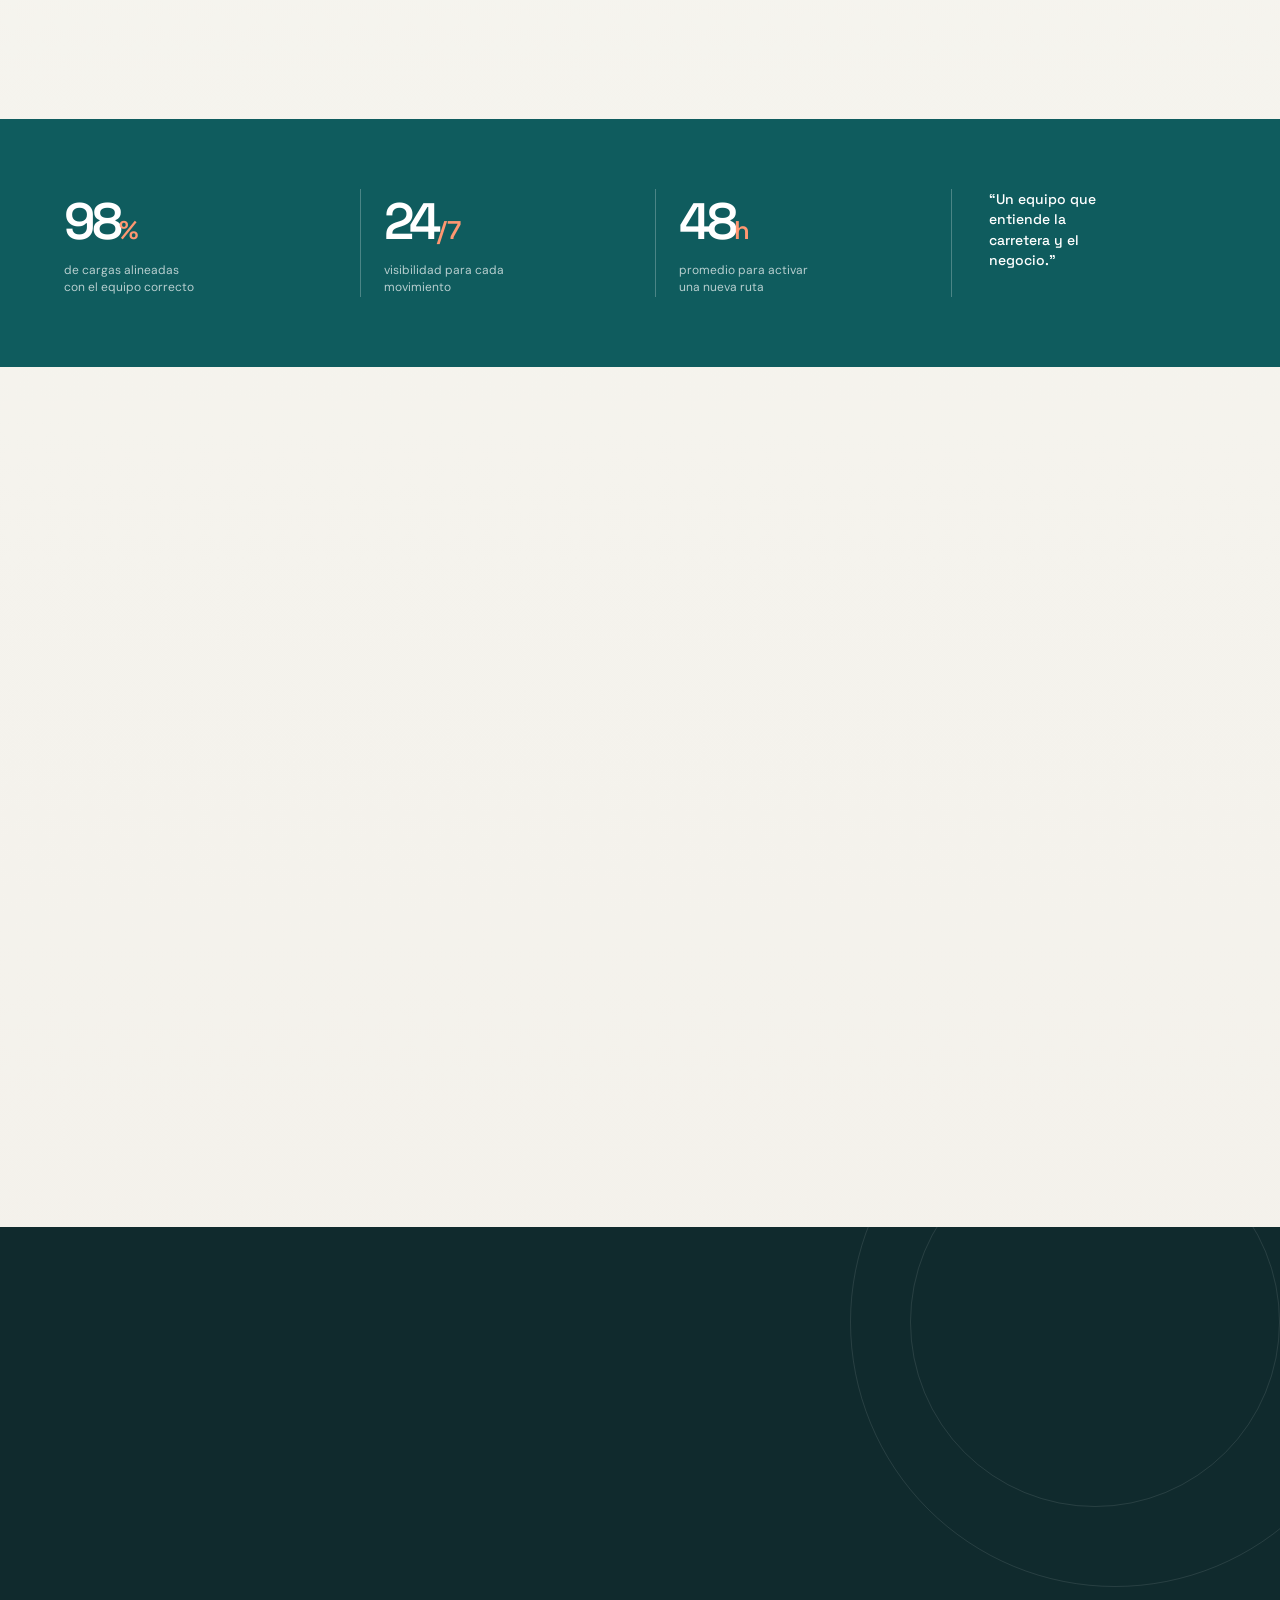
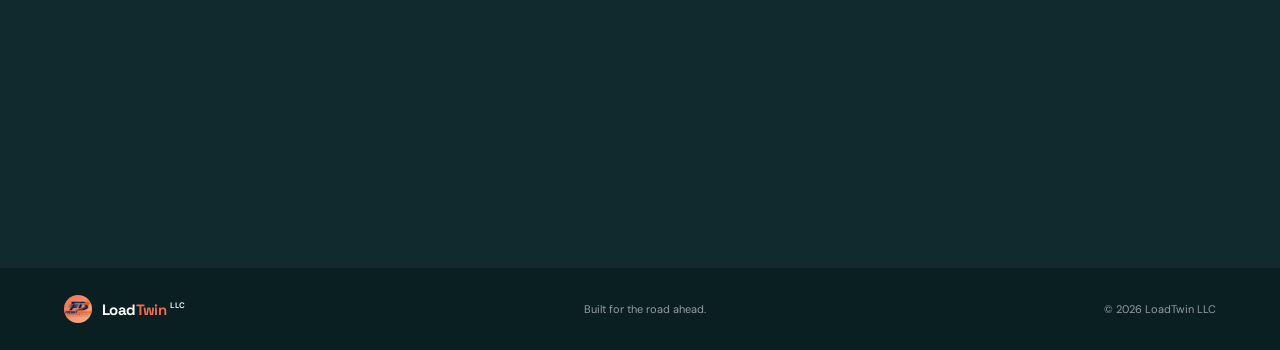
==== commit f6993219: "Fix WhatsApp Business phone number" ====
--- a/Web/loadtwin/index.html
+++ b/Web/loadtwin/index.html
@@ -11,14 +11,14 @@
   <link href="https://fonts.googleapis.com/css2?family=DM+Sans:wght@400;500;600;700&family=Space+Grotesk:wght@500;600;700&display=swap" rel="stylesheet">
   <link rel="stylesheet" href="styles.css">
   <script src="https://unpkg.com/lucide@latest"></script>
-  <script>window.LOADTWIN_API_URL = window.LOADTWIN_API_URL || 'https://loadtwin-api.onrender.com';</script>
+  <script>window.LOADTWIN_API_URL = window.LOADTWIN_API_URL || 'https://freightdispatch-api.onrender.com';</script>
   <script defer src="script.js"></script>
 </head>
 <body>
   <div class="top-contact-bar">
     <div class="top-contact-inner">
-      <span>WhatsApp Business: +1 786-836-5612</span>
-      <a href="https://wa.me/17868365612?text=Hola%20LoadTwin%20LLC%2C%20quiero%20informaci%C3%B3n%20sobre%20cargas%20y%20despacho." target="_blank" rel="noopener noreferrer">Responder ahora</a>
+      <span>WhatsApp Business: +1 786-386-5612</span>
+      <a href="https://wa.me/17863865612?text=Hola%20LoadTwin%20LLC%2C%20quiero%20informaci%C3%B3n%20sobre%20cargas%20y%20despacho." target="_blank" rel="noopener noreferrer">Responder ahora</a>
     </div>
   </div>
 
@@ -35,7 +35,7 @@
       <a href="#proceso">Proceso</a>
       <a href="#contacto">Contacto</a>
       <a class="nav-cta" href="office/" target="_self"><i data-lucide="layout-dashboard"></i> Operations Desk</a>
-      <a class="nav-cta" href="https://wa.me/17868365612?text=Hola%20LoadTwin%20LLC%2C%20quiero%20informaci%C3%B3n%20sobre%20cargas%20y%20despacho." target="_blank" rel="noopener noreferrer">Hablar por WhatsApp <i data-lucide="arrow-up-right"></i></a>
+      <a class="nav-cta" href="https://wa.me/17863865612?text=Hola%20LoadTwin%20LLC%2C%20quiero%20informaci%C3%B3n%20sobre%20cargas%20y%20despacho." target="_blank" rel="noopener noreferrer">Hablar por WhatsApp <i data-lucide="arrow-up-right"></i></a>
     </nav>
   </header>
 
@@ -46,7 +46,7 @@
         <h1>Tu próxima carga no se queda esperando.<em> Lo movemos.</em></h1>
         <p class="hero-lede">Dispatch de carga para transportistas y brokers que quieren rutas mejor alineadas, menos fricción operativa y más control sobre cada movimiento.</p>
         <div class="hero-actions">
-          <a class="button button-dark" href="https://wa.me/17868365612?text=Hola%20LoadTwin%20LLC%2C%20quiero%20informaci%C3%B3n%20sobre%20cargas%20y%20despacho." target="_blank" rel="noopener noreferrer">Hablar por WhatsApp <i data-lucide="arrow-right"></i></a>
+          <a class="button button-dark" href="https://wa.me/17863865612?text=Hola%20LoadTwin%20LLC%2C%20quiero%20informaci%C3%B3n%20sobre%20cargas%20y%20despacho." target="_blank" rel="noopener noreferrer">Hablar por WhatsApp <i data-lucide="arrow-right"></i></a>
           <a class="text-link" href="#soluciones">Conoce nuestra operación <i data-lucide="play-circle"></i></a>
         </div>
         <div class="hero-trust">
@@ -129,7 +129,7 @@
     <section class="contact-section" id="contacto">
       <div class="contact-orbit orbit-one"></div><div class="contact-orbit orbit-two"></div>
       <div class="contact-content section-grid">
-        <div class="contact-copy reveal"><div class="eyebrow eyebrow-light">Hablemos de tu siguiente movimiento</div><h2>Tu próxima ruta empieza<br>con una <em>respuesta rápida.</em></h2><p>Cuéntanos qué necesitas mover y te conectamos con la mejor opción de despacho para tu operación.</p><div class="contact-details"><span><i data-lucide="mail"></i> dispatch@loadtwinllc.com</span><a class="contact-phone-link" href="https://wa.me/17868365612?text=Hola%20LoadTwin%20LLC%2C%20quiero%20informaci%C3%B3n%20sobre%20cargas%20y%20despacho." target="_blank" rel="noopener noreferrer"><i data-lucide="phone"></i> WhatsApp Business: +1 786-836-5612</a></div></div>
+        <div class="contact-copy reveal"><div class="eyebrow eyebrow-light">Hablemos de tu siguiente movimiento</div><h2>Tu próxima ruta empieza<br>con una <em>respuesta rápida.</em></h2><p>Cuéntanos qué necesitas mover y te conectamos con la mejor opción de despacho para tu operación.</p><div class="contact-details"><span><i data-lucide="mail"></i> dispatch@loadtwinllc.com</span><a class="contact-phone-link" href="https://wa.me/17863865612?text=Hola%20LoadTwin%20LLC%2C%20quiero%20informaci%C3%B3n%20sobre%20cargas%20y%20despacho." target="_blank" rel="noopener noreferrer"><i data-lucide="phone"></i> WhatsApp Business: +1 786-386-5612</a></div></div>
         <form class="contact-form reveal reveal-delay">
           <div class="form-row"><label>Nombre<input type="text" name="name" placeholder="Tu nombre" required></label><label>Empresa<input type="text" name="company" placeholder="Nombre de tu empresa"></label></div>
           <label>Correo electrónico<input type="email" name="email" placeholder="tu@empresa.com" required></label>
@@ -145,7 +145,7 @@
 
   <footer class="site-footer"><a class="brand" href="#inicio"><span class="brand-mark"><img src="Designer.png" alt="LoadTwin LLC logo"></span><span>Load<span>Twin</span><small>LLC</small></span></a><p>Built for the road ahead.</p><span>© 2026 LoadTwin LLC</span></footer>
 
-  <a class="whatsapp-float" href="https://wa.me/17868365612?text=Hola%20LoadTwin%20LLC%2C%20quiero%20informaci%C3%B3n%20sobre%20cargas%20y%20despacho." target="_blank" rel="noopener noreferrer" aria-label="Contactar por WhatsApp">
+  <a class="whatsapp-float" href="https://wa.me/17863865612?text=Hola%20LoadTwin%20LLC%2C%20quiero%20informaci%C3%B3n%20sobre%20cargas%20y%20despacho." target="_blank" rel="noopener noreferrer" aria-label="Contactar por WhatsApp">
     <i data-lucide="message-circle-more"></i>
   </a>
 </body>
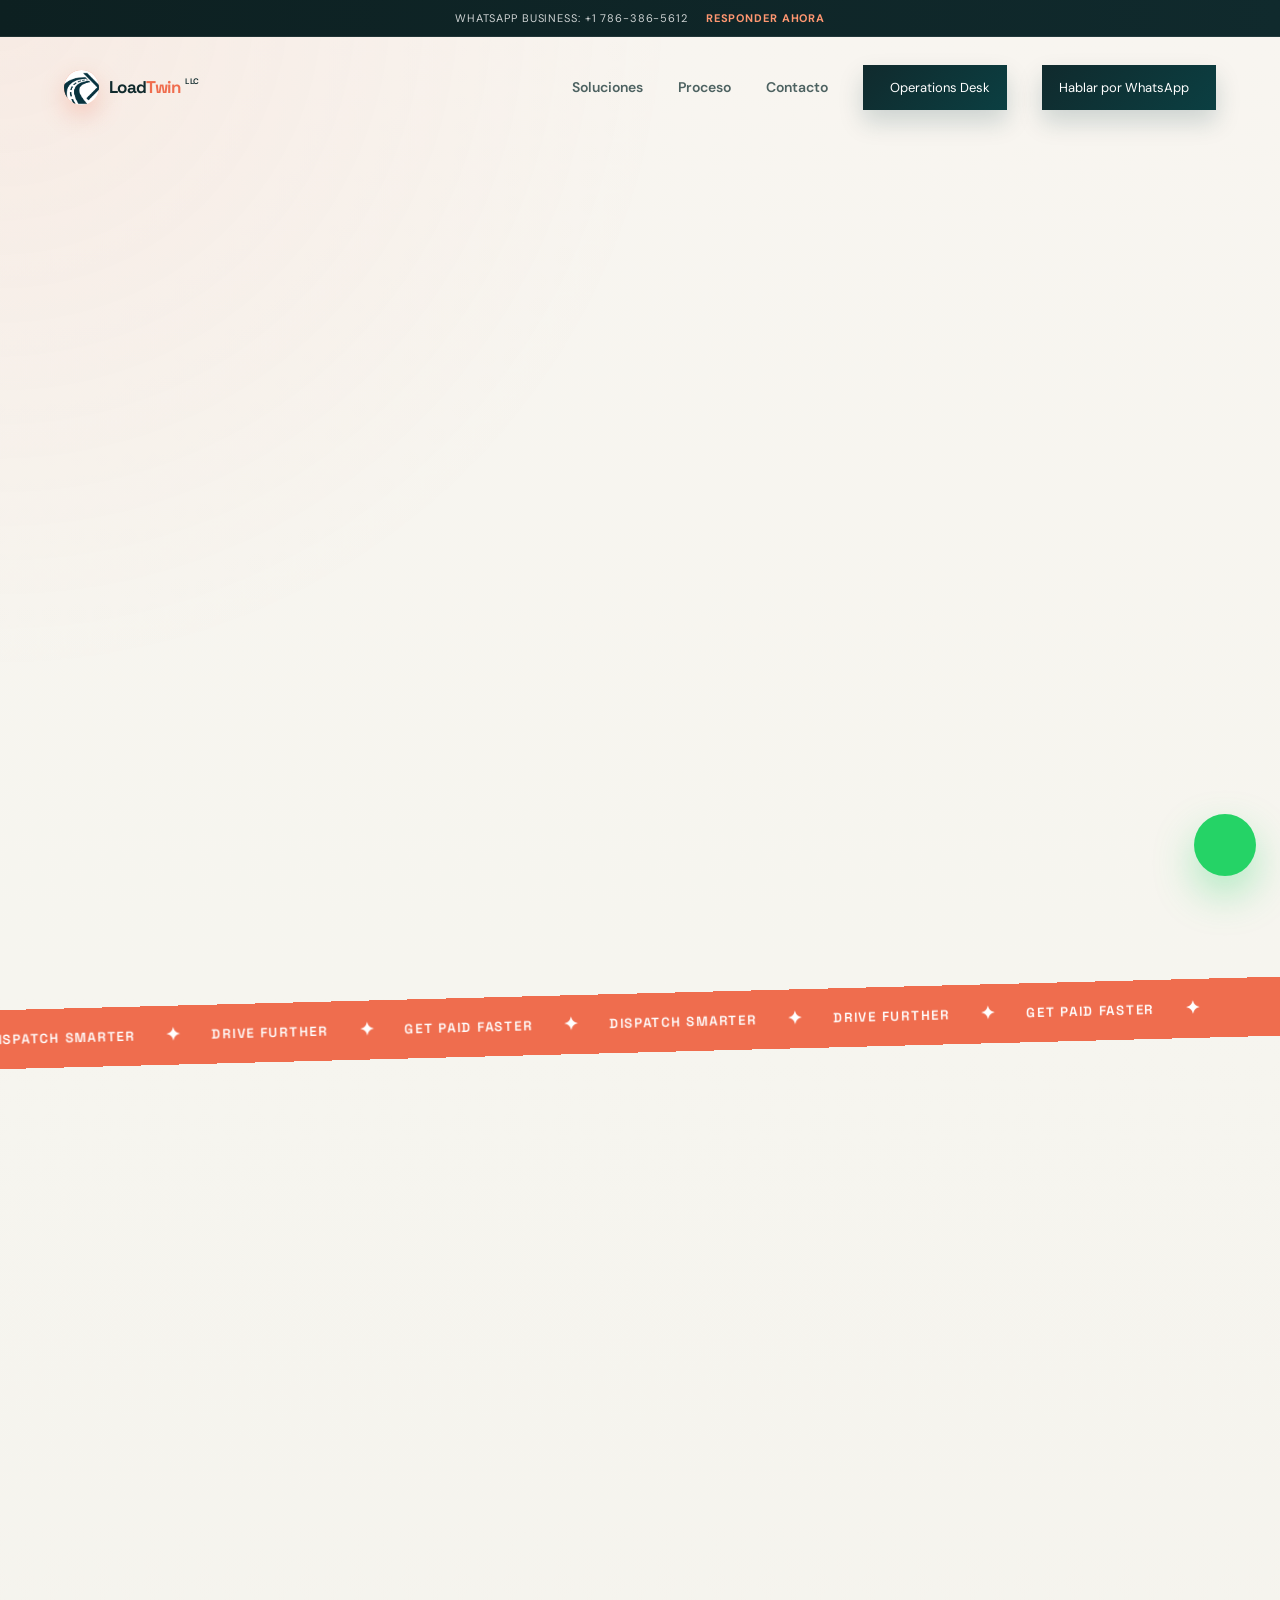
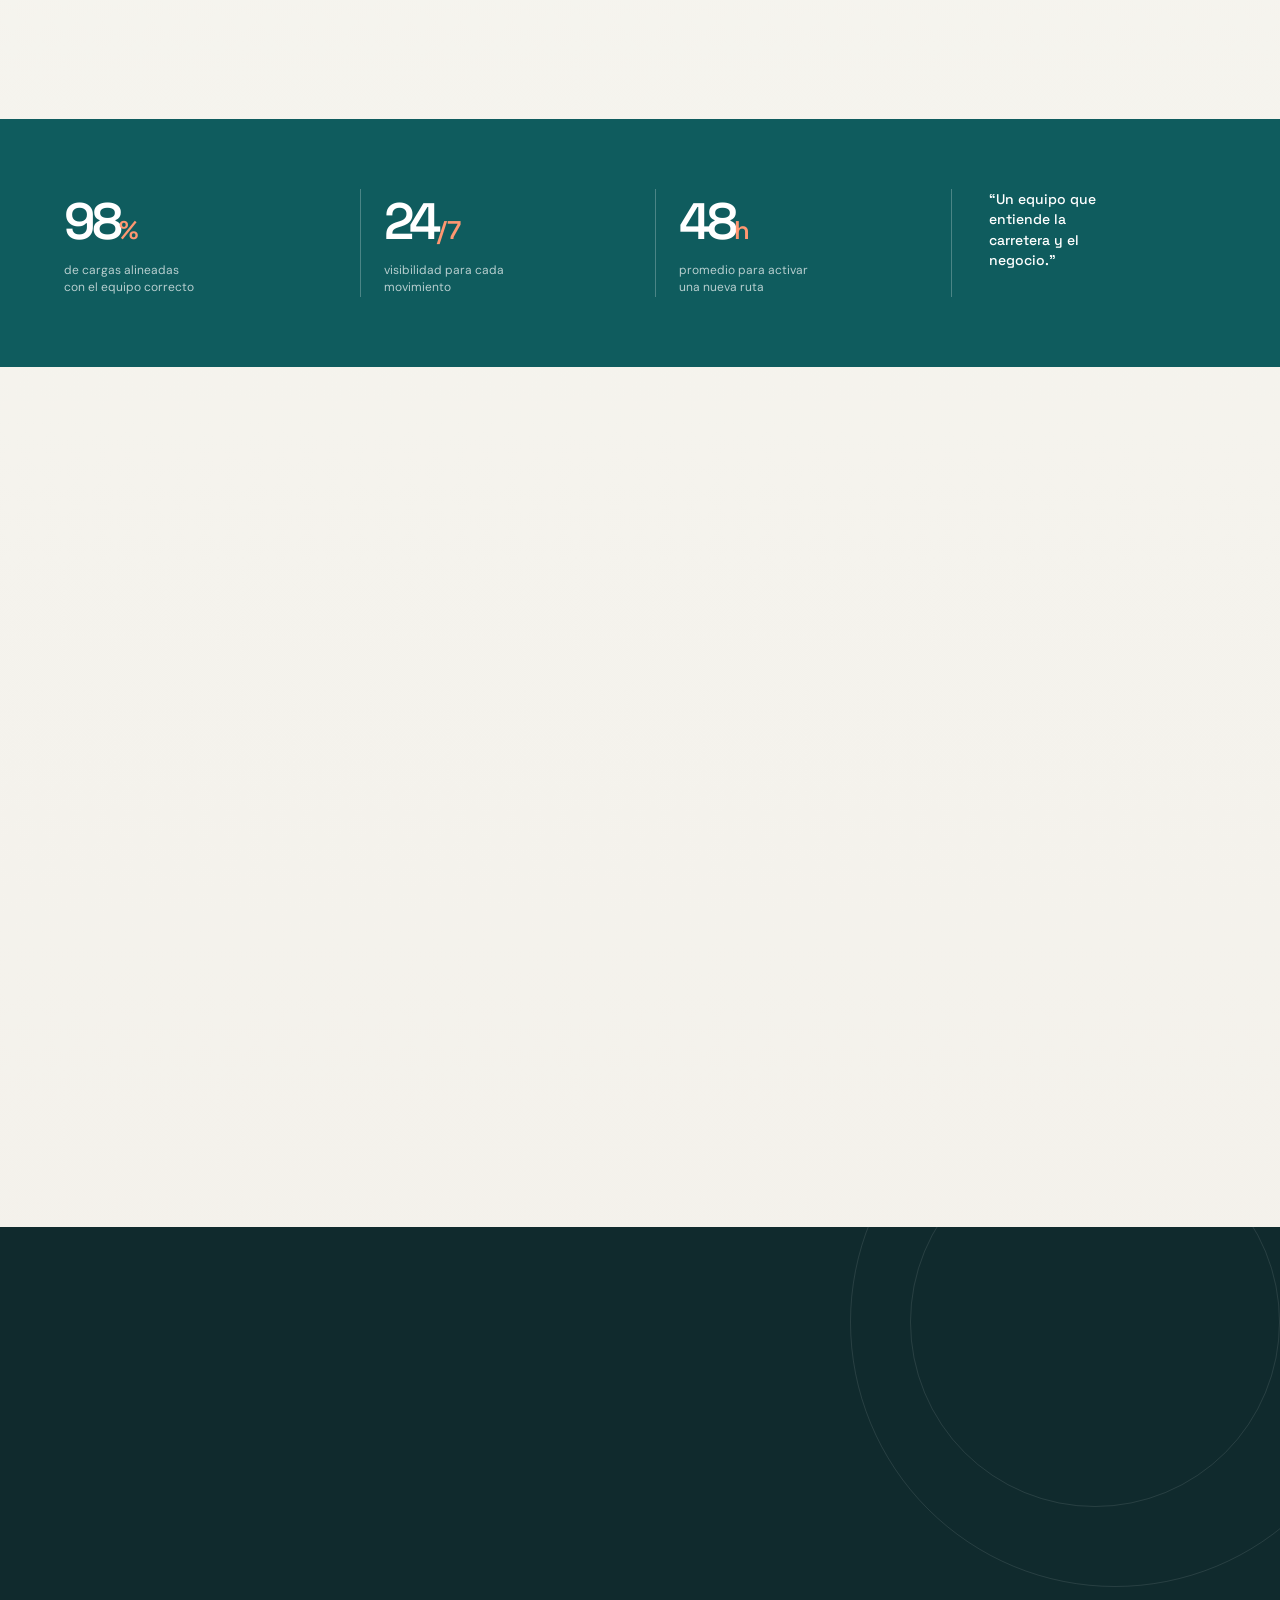
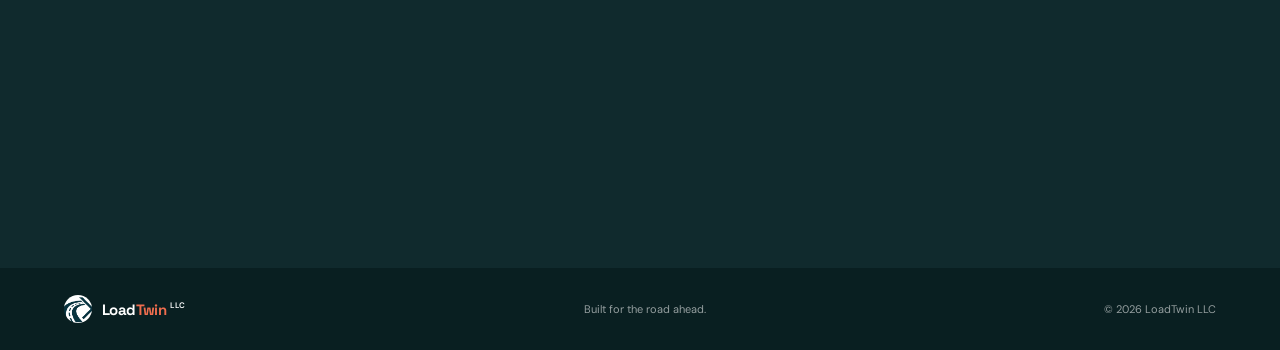
==== commit 5ac18f59: "Replace FreightDispatch logo with new LoadTwin LLC mark and favicon" ====
--- a/Web/loadtwin/index.html
+++ b/Web/loadtwin/index.html
@@ -5,7 +5,7 @@
   <meta name="viewport" content="width=device-width, initial-scale=1.0">
   <meta name="description" content="LoadTwin LLC conecta cargas, transportistas y operaciones de transporte con precisión.">
   <title>LoadTwin LLC | Mueve mejor</title>
-  <link rel="icon" type="image/png" href="Designer.png">
+  <link rel="icon" type="image/png" href="loadtwin-favicon.png">
   <link rel="preconnect" href="https://fonts.googleapis.com">
   <link rel="preconnect" href="https://fonts.gstatic.com" crossorigin>
   <link href="https://fonts.googleapis.com/css2?family=DM+Sans:wght@400;500;600;700&family=Space+Grotesk:wght@500;600;700&display=swap" rel="stylesheet">
@@ -24,7 +24,7 @@
 
   <header class="site-header" id="inicio">
     <a class="brand" href="#inicio" aria-label="LoadTwin LLC, inicio">
-      <span class="brand-mark"><img src="Designer.png" alt="LoadTwin LLC logo"></span>
+      <span class="brand-mark"><img src="loadtwin-mark.png" alt="LoadTwin LLC logo"></span>
       <span>Load<span>Twin</span><small>LLC</small></span>
     </a>
     <button class="menu-toggle icon-button" type="button" aria-label="Abrir menú" aria-expanded="false">
@@ -143,7 +143,7 @@
     </section>
   </main>
 
-  <footer class="site-footer"><a class="brand" href="#inicio"><span class="brand-mark"><img src="Designer.png" alt="LoadTwin LLC logo"></span><span>Load<span>Twin</span><small>LLC</small></span></a><p>Built for the road ahead.</p><span>© 2026 LoadTwin LLC</span></footer>
+  <footer class="site-footer"><a class="brand" href="#inicio"><span class="brand-mark"><img src="loadtwin-mark.png" alt="LoadTwin LLC logo"></span><span>Load<span>Twin</span><small>LLC</small></span></a><p>Built for the road ahead.</p><span>© 2026 LoadTwin LLC</span></footer>
 
   <a class="whatsapp-float" href="https://wa.me/17863865612?text=Hola%20LoadTwin%20LLC%2C%20quiero%20informaci%C3%B3n%20sobre%20cargas%20y%20despacho." target="_blank" rel="noopener noreferrer" aria-label="Contactar por WhatsApp">
     <i data-lucide="message-circle-more"></i>
